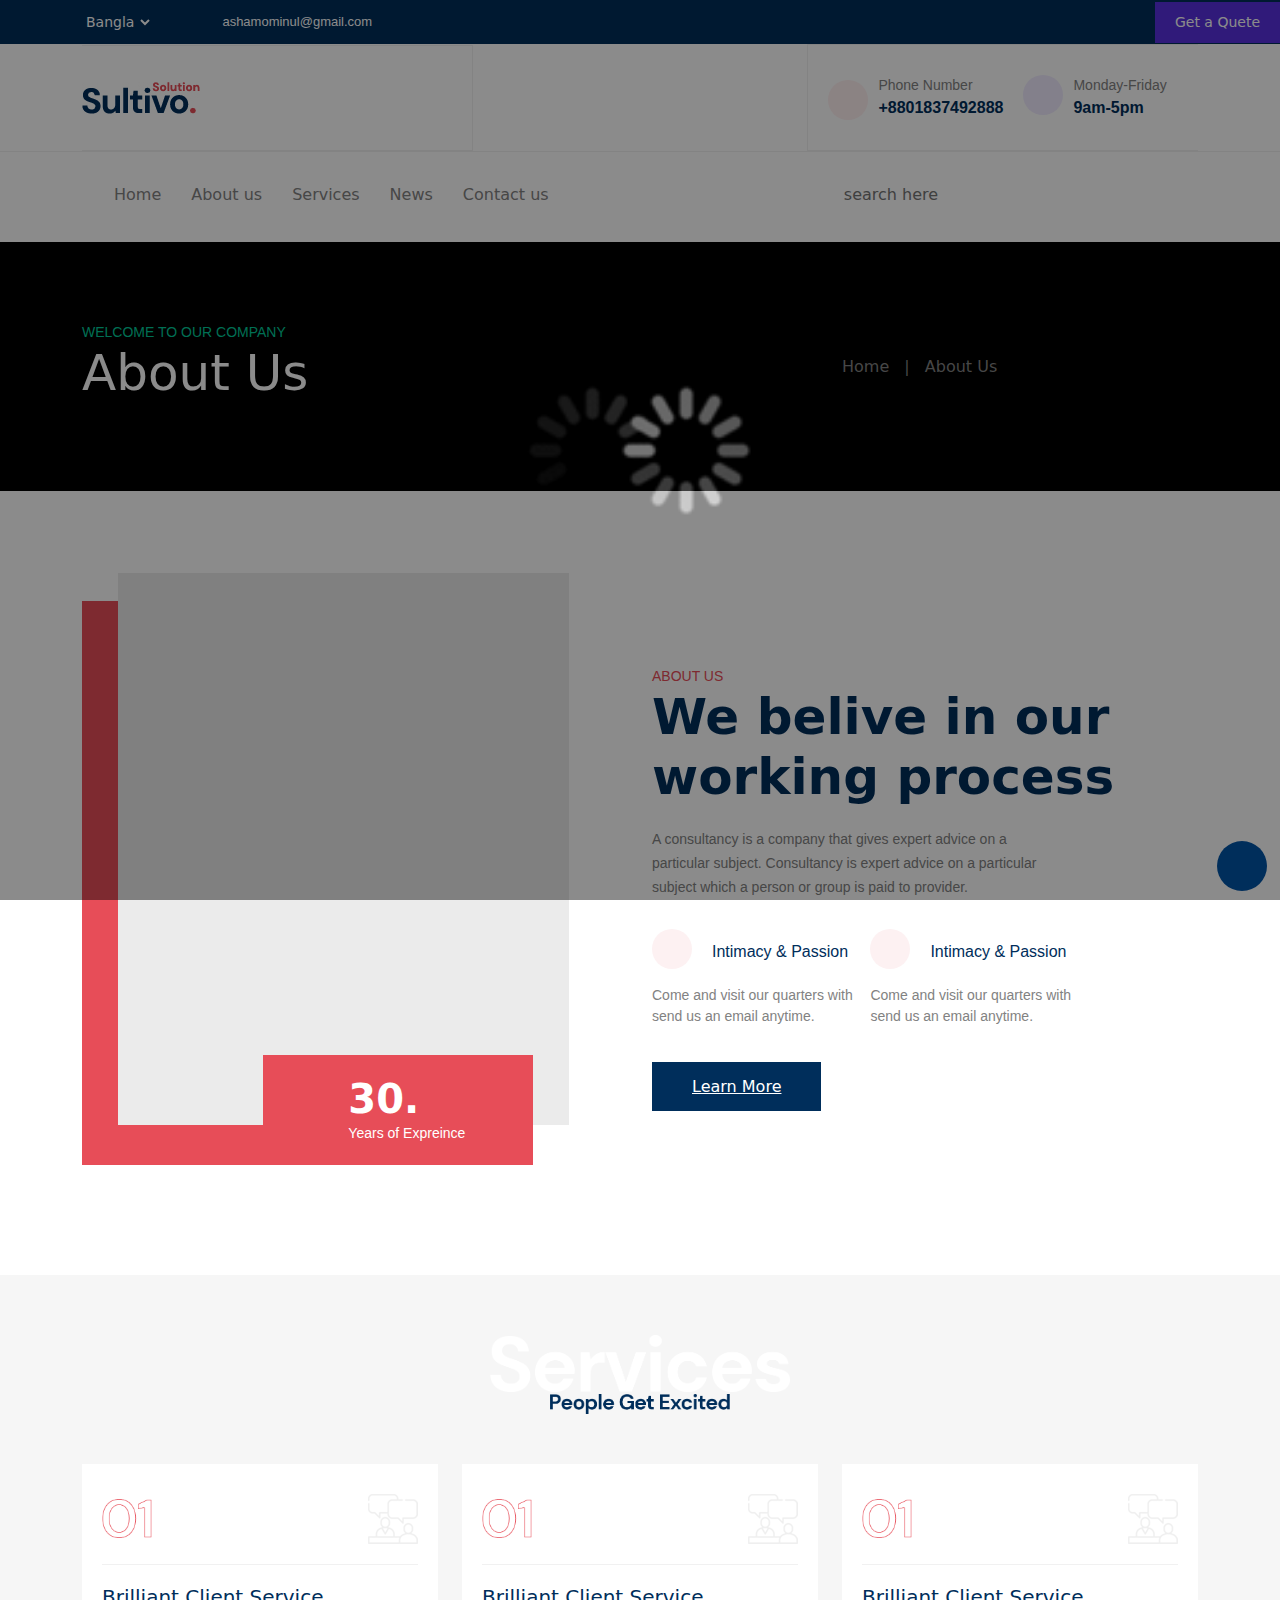
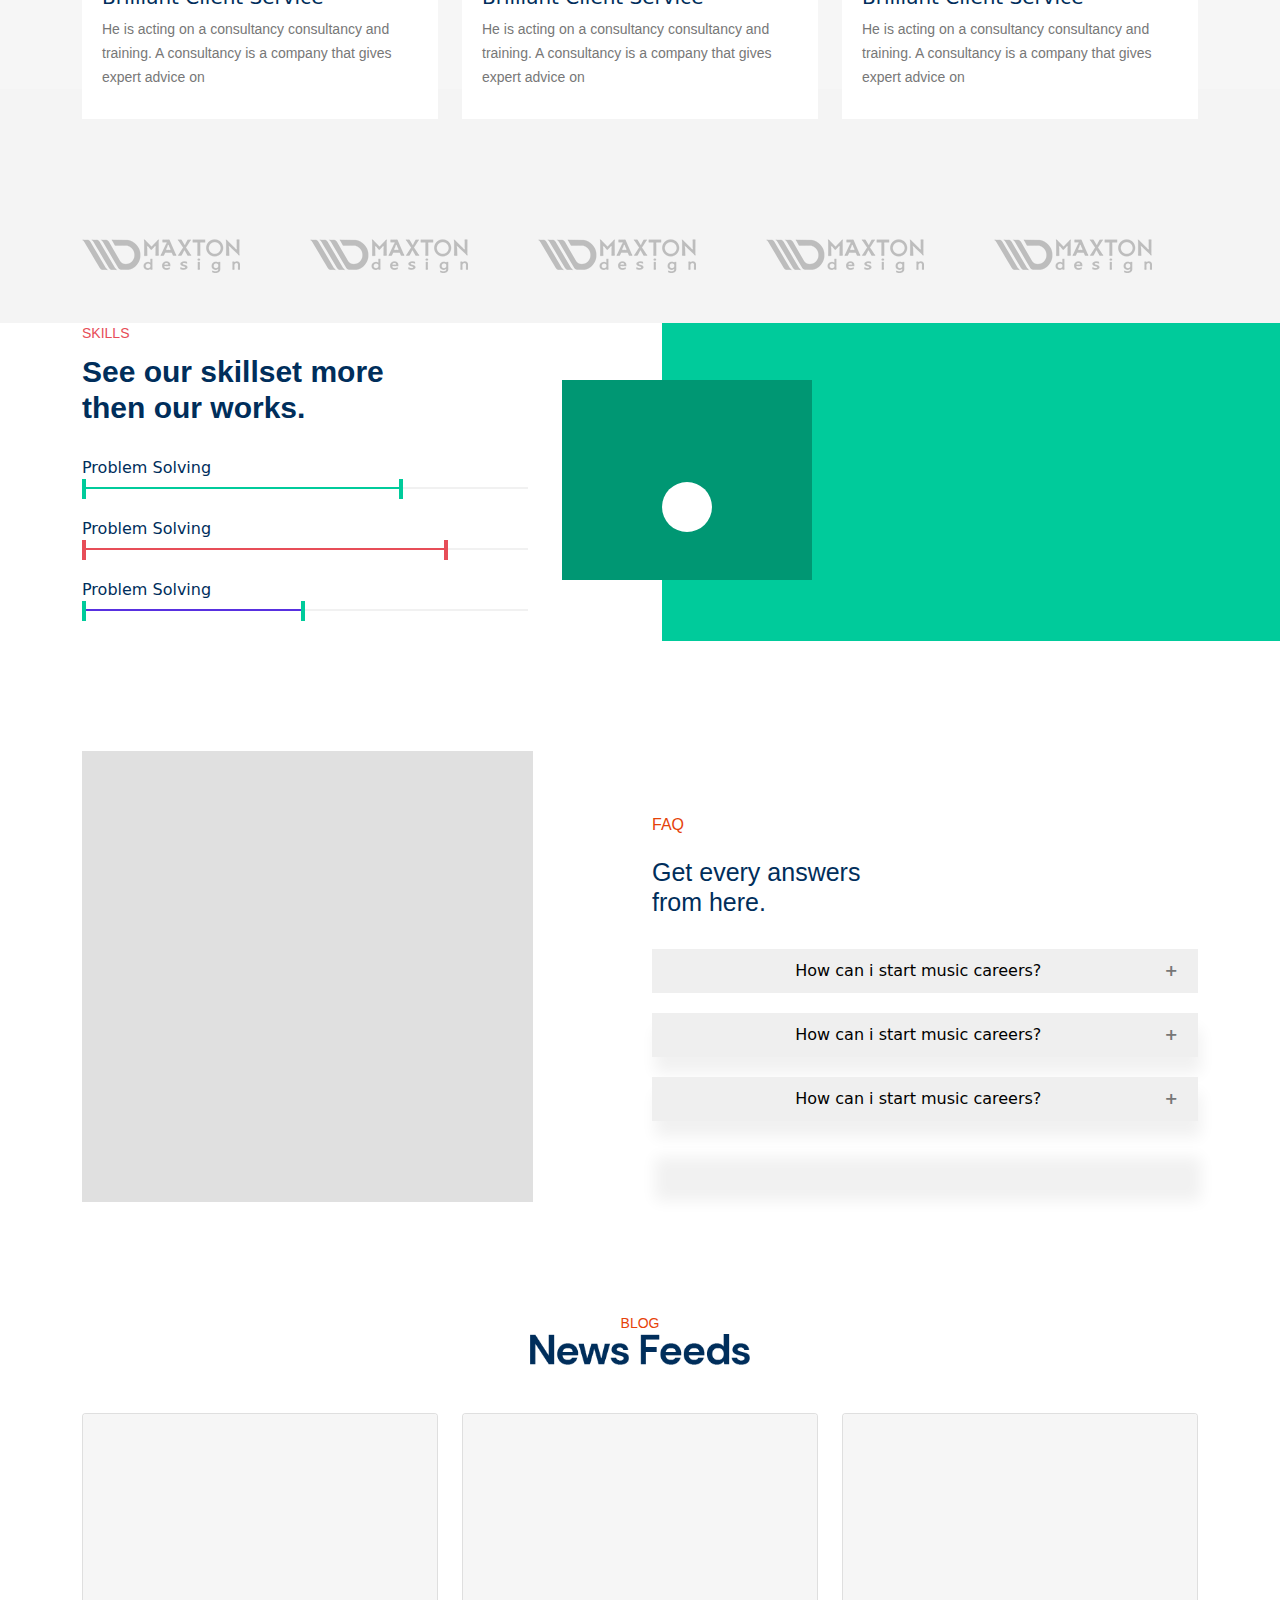
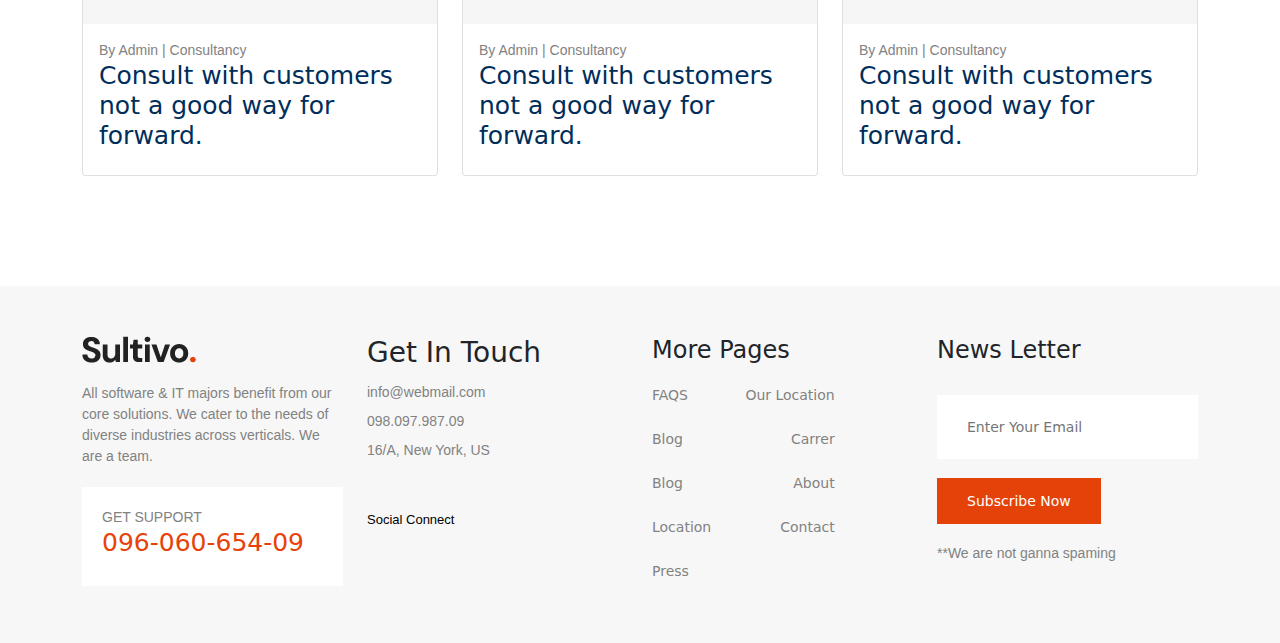
==== about.html @ bbcac412 "sultivo project completed" ====
<!DOCTYPE html>
<html lang="en">
<head>
    <meta charset="UTF-8">
    <meta http-equiv="X-UA-Compatible" content="IE=edge">
    <meta name="viewport" content="width=device-width, initial-scale=1.0">
    <title>Document</title>
    <link rel="stylesheet" href="https://cdnjs.cloudflare.com/ajax/libs/font-awesome/6.3.0/css/all.min.css" integrity="sha512-SzlrxWUlpfuzQ+pcUCosxcglQRNAq/DZjVsC0lE40xsADsfeQoEypE+enwcOiGjk/bSuGGKHEyjSoQ1zVisanQ==" crossorigin="anonymous" referrerpolicy="no-referrer" />
    <link rel="stylesheet" href="css/bootstrap.min.css">
    <link rel="stylesheet" href="css/venobox.min.css">
    <link rel="stylesheet" href="css/slick.css">
    <link rel="stylesheet" href="css/responsive.css">
    <link rel="stylesheet" href="css/spinkit.min.css">
    <link rel="stylesheet" href="css/hover-min.css">

    <link rel="stylesheet" href="css/style.css">
</head>
<body>
    <div class="preloader"></div>
    <div class="back2-top">
        <i class="fa-solid fa-angle-up"></i>
     </div>
    <!-- <div class="back2-top"> -->
    <!-- about top-bootom start -->
    <div class="about-top">
        <div class="container">
           <div class="right-left-control">
            <div class="left-top">
                <div class="lan-setting">
                   <select name="" id="">
                        <option value="">Bangla</option>
                        <option value="">English</option>
                        <option value="">Hindi</option>
                        <option value="">Arabic</option>
                    </select>

                </div>
                <div class="email-setting">
                    <div class="email-icon">
                        <i class="fa-regular fa-envelope"></i>

                    </div>
                    <div class="email-gmail">
                      <p>ashamominul@gmail.com</p>

                    </div>
                </div>
            </div>
            <div class="right-top">
                <div class="right-icon">
                    <i class="fa-brands fa-facebook-f"></i>
                
                    <i class="fa-brands fa-behance"></i>
                    <i class="fa-brands fa-twitter"></i>
                    <i class="fa-brands fa-linkedin"></i>
                </div>
                <div class="right-button">
                    <a href="">Get a Quete</a>
                </div>
                
            </div>
           </div>
        </div>

    </div>
    

    
    
    
    
    

    <!-- about top end -->
    <!-- midle navbar start -->
    <div class="midle-nav">
        <div class="container">
            <div class="midle-control">
                <div class="midle-logo">
                    <img src="img/sultivo.jpg" alt="">

                </div>
                <div class="midle-contact">
                    <div class="phone-contact">
                        <div class="phone-icon">
                            <i class="fa-solid fa-phone-flip"></i>

                        </div>
                        <div class="phone-num">
                            <p>Phone Number</p>
                            <p class="time">+8801837492888</p>
                        </div>


                    </div>
                    <div class="clock-contact">
                        <div class="clock-icon">
                            <i class="fa-solid fa-clock"></i>

                        </div>
                        <div class="clock-time">
                            <p>Monday-Friday</p>
                            <p class="time">9am-5pm</p>
                        </div>

                    </div>
                </div>
            </div>
        </div>
    </div>

    <!-- midle navbar end -->
     <!-- navitation start -->
     
 <div class="container mt-3">
    <div class="row" id="topsa">
        <!-- <div class="col-12"> -->
            <div class="navigation">
                <div class="menu">
                    <ul>
                        <li><a href="index.html">Home</a></li>
                        <li><a href="about.html">About us</a></li>
                        <li><a href="services.html">Services</a></li>
                        <li><a href="">News</a></li>
                        <li><a href="contact.html">Contact us</a></li>
                    </ul>
                </div>
                <div class="form-div">
                    <form action="">
                        <i class="fa-solid fa-magnifying-glass"></i>
                        <input type="text" name="" id="" placeholder="search here">
                    </form>
                    <div class="two-icon-div">
                        <div class="one-icon">
                            <i class="fa-regular fa-user"></i>
                        </div>
                        <div class="another-icon">
                            <i class="fa-solid fa-bars"></i>
                        </div>
                    </div>
                </div>
              
    
            </div>
        </div>
    </div>
 </div>
 <!-- navigation end -->
 <!-- banner section start -->
 <section id="banner-about">
    <div class="container">
        <div class="row d-flex align-items-center justify-content-between">
            <div class="col-4">
                <div class="banner-about-head">
                    <p>WELCOME TO OUR COMPANY</p>
                    <h2>About Us</h2>
                </div>
            </div>
            <div class="col-4">
                <div class="banner-nav">
                    <a href="index.html">Home</a>
                    <a href="">|</a>
                    <a href="about.html">About Us</a>
                </div>
            </div>
        </div>
    </div>

 </section>
 <!-- banner section end -->
 <!-- about us section start -->
 <section id="aboutus">
    <div class="container">
        <div class="row justify-content-between align-items-center">
            <div class="col-5">
                <div class="aboutusa-img">
                    <div class="about-inner-one">
                        <img src="img/aboutus-inner.png" alt="">
                    </div>
                    <div class="about-inner-two">
                        <img src="img/aboutus-inner-two.png" alt="">
                    </div>
                    <div class="about-inner-three">
                        <img src="img/aboutus-inner-three.png" alt="">
                    </div>
                    <div class="div-four">
                        <h1>30.</h1>
                        <p>Years of Expreince</p>
                    </div>

                </div>
            </div>
            <div class="col-6">
                <div class="aboutus-text-div">
                    <div class="aboutus-p">
                        <p>ABOUT US</p>
                    </div>
                    <div class="aboutus-h1">
                        <h1>We belive in our <br>working process</h1>
                    </div>
                    <div class="aboutus-par">
                        <p>
                            A consultancy is a company that gives expert advice on a
                           particular subject. Consultancy is expert advice on a particular
                             subject which a person or group is paid to provider.
                        </p>
                    </div>
                    <div class="intemate-check">
                        <div class="intemate-item">
                            <div class="intemate-icon">

                            </div>
                            <div class="intemate-text">
                                <p>Intimacy & Passion</p>
                            </div>
                            <div class="int-p mt-3">
                                <p>
                                    Come and visit our quarters with 
                                        send us an email anytime.
                                </p>
                            </div>
                        </div>
                        <div class="intemate-item2">
                            <div class="intemate-icon">
                            </div>
                            <div class="intemate-text">
                                <p>Intimacy & Passion</p>
                            </div>
                            <div class="int-p mt-3">
                                <p>
                                    Come and visit our quarters with 
                                        send us an email anytime.
                                </p>
                            </div>

                        </div>
                       
                    
                    </div>
                    <div class="aboutus-anchor mt-5">
                        <a href="">Learn More</a>
                    </div>


                </div>
            </div>
        </div>
    </div>

 </section>
 <!-- about us section end -->
 <section id="another-services">
    <div class="container">
        <div class="row justify-content-center">
            <div class="col-6 text-center">
                <div class="another-ser">
                    <img src="img/anotherservices.png" alt="">
                </div>
            </div>
        </div>
    </div>
    <div class="container">
        <div class="row justify-content-center ">
            <div class="col-6 text-center">
                <div class="excited">
                    <img src="img/excited.png" alt="">
                </div>
            </div>
        </div>
        <br><br>
        <div class="row">
            <div class="col-4">
                <div class="excited-card">
                    <div class="o1-control">
                        <div class="o1-logo">
                            <img src="img/01.png" alt="">
                        </div>
                        <div class="o1-icon">
                            <img src="img/icon.png" alt="">
                        </div>
                    </div>
                    <div class="excited-explain">
                        <div class="excited-headd">
                            <h1>Brilliant Client Service</h1>
                        </div>
                        <div class="excitedd-text">
                            <p>
                                He is acting on a consultancy consultancy
                               and training. A consultancy is a company
                               that gives expert advice on
                            </p>
                        </div>
                    </div>
                </div>

            </div>
            <div class="col-4">
                <div class="excited-card">
                    <div class="o1-control">
                        <div class="o1-logo">
                            <img src="img/01.png" alt="">
                        </div>
                        <div class="o1-icon">
                            <img src="img/icon.png" alt="">
                        </div>
                    </div>
                    <div class="excited-explain">
                        <div class="excited-headd">
                            <h1>Brilliant Client Service</h1>
                        </div>
                        <div class="excitedd-text">
                            <p>
                                He is acting on a consultancy consultancy
                               and training. A consultancy is a company
                               that gives expert advice on
                            </p>
                        </div>
                    </div>
                </div>
            </div>
            <div class="col-4">
                <div class="excited-card">
                    <div class="o1-control">
                        <div class="o1-logo">
                            <img src="img/01.png" alt="">
                        </div>
                        <div class="o1-icon">
                            <img src="img/icon.png" alt="">
                        </div>
                    </div>
                    <div class="excited-explain">
                        <div class="excited-headd">
                            <h1>Brilliant Client Service</h1>
                        </div>
                        <div class="excitedd-text">
                            <p>
                                He is acting on a consultancy consultancy
                               and training. A consultancy is a company
                               that gives expert advice on
                            </p>
                        </div>
                    </div>
                </div>
            </div>

        </div>
    </div>

 </section>
 <!-- logo section div start -->
<section id="logo-store">
    <div class="container">
        <div class="row">
            <div class="col-lg">
                <div class="logo-str">
                    <img src="img/logo1.png" alt="">
                </div>
            </div>
            <div class="col-lg">
                <div class="logo-str">
                    <img src="img/logo1.png" alt="">
                </div>
            </div>
            <div class="col-lg">
                <div class="logo-str">
                    <img src="img/logo1.png" alt="">
                </div>
            </div>
            <div class="col-lg">
                <div class="logo-str">
                    <img src="img/logo1.png" alt="">
                </div>
            </div>
            <div class="col-lg">
                <div class="logo-str">
                    <img src="img/logo1.png" alt="">
                </div>
            </div>
        </div>
    </div>
 </section>
 <!-- logo section div end -->
 <!-- skill section start -->
 <section id="skill">
    <div class="container">
        <div class="skill-main">
            <div class="skill-one">
                <div class="skill-head">
                    <p>SKILLS</p>
                    <h2>See our skillset more <br>
                        then our works.</h2>
                </div><br>
                <div class="skill-bar">
                    <div class="skill-bar-item">
                        <h4>Problem Solving</h4>
                        <div class="bar">
                            <div class="progresss"></div>
                        </div>
                    </div>
                    <div class="skill-bar-item">
                        <h4>Problem Solving</h4>
                        <div class="bar">
                            <div class="progress1"></div>
                        </div>
                    </div>
                    <div class="skill-bar-item">
                        <h4>Problem Solving</h4>
                        <div class="bar1">
                            <div class="progress2"></div>
                        </div>
                    </div>
                </div>

            </div>
            <div class="skill-two">
                <div class="skill-two-item">

                </div>
                <div class="skill-two-ano-item">
                    <img src="img/navsmall.png" alt="">

                </div>
                <div class="skill-two-icon">
                    <a class="my-video-links1" data-autoplay="true" data-vbtype="video" 
                    href="https://youtu.be/xlj3EVV-4EI">
                        <i class="fa-solid fa-play"></i></a>
                   
                </div>

            </div>
        </div>
    </div>

 </section>
 <!-- skill section end -->
 <!-- accordian section startart -->
 <section id="faq">
    <div class="container">
        <div class="row justify-content-between align-items-center">
            <div class="col-5">
                <div class="faq-main">
                    <img src="img/faqimg.png" alt="">
                </div>
            </div>
            <div class="col-6">
                <div class="faq-main">
                    <div class="faq-inner">
                        <div class="faq-head">
                            <p>FAQ</p>
                            <h2>Get every answers <br>
                                from here.</h2>
                        </div><br>
                        <div class="faq-item">
                          <button class="accordians">How can i start music careers?</button>
                          <div class="panel">
                            <p>
                                Online Marketing Services Proven to Increase Leads, Sales, &
                                   Revenue. icon of internet marketing service from a digital
                                   marketing company Marketing
                            </p>
                          </div>
                        </div>
                        <div class="faq-item">
                            <button class="accordians">How can i start music careers?</button>
                            <div class="panel">
                              <p>
                                  Online Marketing Services Proven to Increase Leads, Sales, &
                                     Revenue. icon of internet marketing service from a digital
                                     marketing company Marketing
                              </p>
                            </div>
                          </div>
                    </div>
                    <div class="faq-item">
                        <button class="accordians">How can i start music careers?</button>
                        <div class="panel">
                          <p>
                              Online Marketing Services Proven to Increase Leads, Sales, &
                                 Revenue. icon of internet marketing service from a digital
                                 marketing company Marketing
                          </p>
                        </div>
                      </div>
                </div>
            </div>
        </div>
    </div>

 </section>
  
 <!-- accordian section end -->
 <!-- card img and and card work start -->
 <section id="A-card">
    <div class="container">
        <div class="row justify-content-center">
            <div class="col-6 text-center">
                <p class="p">BLOG</p>
                <img src="img/newfeed.png" alt="" width="220px">
            </div>
        </div>
    </div><br><br>
    <div class="container">
        <div class="row">
            <div class="col-4">
                <div class="card">
                    <img src="img/c-imgs.png" alt="" class="card-img-top">
                    <div class="card-body">
                        <div class="card-sub-title"><p>By Admin      |    Consultancy</p></div>
                        <div class="card-title">
                            <h2 class="h2">Consult with customers not
                                a good way for forward.</h2>
                        </div>
                    </div>
                </div>
            </div>
            <div class="col-4">
                <div class="card">
                    <img src="img/c-imgs.png" alt="" class="card-img-top">
                    <div class="card-body">
                        <div class="card-sub-title"><p>By Admin      |    Consultancy</p></div>
                        <div class="card-title">
                            <h2 class="h2">Consult with customers not
                                a good way for forward.</h2>
                        </div>
                    </div>
                </div>
            </div>
            <div class="col-4">
                <div class="card">
                    <img src="img/c-imgs.png" alt="" class="card-img-top">
                    <div class="card-body">
                        <div class="card-sub-title"><p>By Admin      |    Consultancy</p></div>
                        <div class="card-title">
                            <h2 class="h2">Consult with customers not
                                a good way for forward.</h2>
                        </div>
                    </div>
                </div>
            </div>
        </div>
    </div>

 </section>
 <!-- card img and and card work start -->
 <!-- foooter section start -->
<footer id="footer">
    <div class="container">
        <div class="row">
            <div class="col-3">
                <div class="footer-logo-div">
                    <div class="f-logo">
                        <img src="img/f-logo.png" alt="">
                    </div>
                    <div class="f-text">
                        <p>
                            All software & IT majors benefit from
                             our core solutions. We cater to the
                                    needs of diverse industries across
                                   verticals. We are a team.
                        </p>
                    </div>
                    <div class="support-div w-80">
                        <p>GET SUPPORT</p>
                        <h1>096-060-654-09</h1>
                    </div>
                </div>
            </div>
            <div class="col-3">
                <div class="f-touch">
                    <div class="f-touch-head">
                        <h3>Get In Touch</h3>
                    </div>
                    <div class="f-contact">
                        <p>info@webmail.com <br>
                            098.097.987.09 <br>
                            16/A, New York, US</p>
                    </div>
                    <div class="social-contact mt-5">
                        <div class="soc-head">
                            <h4 style="font-size: 13px; font-family: Impact, Haettenschweiler, 'Arial Narrow Bold', 
 sans-serif; color: black;">Social Connect</h4>
                            <div class="soc-icon">
                                <i class="fa-brands fa-facebook-f"></i>
                                <i class="fa-brands fa-youtube"></i>
                                <i class="fa-brands fa-behance"></i>
                                <i class="fa-brands fa-twitter"></i>
                                <i class="fa-brands fa-linkedin"></i>
                            </div>
                        </div>
                    </div>
                </div>
            </div>
            <div class="col-3">
                <div class="mul-page">
                    <div class="mult-head">
                        <h4>More Pages</h4>
                    </div>
                    <div class="linker">
                        <div class="inline-div">
                            <div class="linker-anchor">
                                <a href="">FAQS</a>
                            </div>
                            <div class="linker-anchor">
                                <a href="">Our Location</a>
                            </div>
                        </div>
                        <div class="inline-div">
                            <div class="linker-anchor">
                                <a href="">Blog</a>
                            </div>
                            <div class="linker-anchor">
                                <a href="">Carrer</a>
                            </div>
                        </div>
                        <div class="inline-div">
                            <div class="linker-anchor">
                                <a href="">Blog</a>
                            </div>
                            <div class="linker-anchor">
                                <a href="">About</a>
                            </div>
                        </div>
                        <div class="inline-div">
                            <div class="linker-anchor">
                                <a href="">Location</a>
                            </div>
                            <div class="linker-anchor">
                                <a href="">Contact</a>
                            </div>
                            
                            
                            
                        </div>
                        <div class="linker-anchor">
                            <a href="">Press</a>
                        </div>
                    </div>
                </div>
            </div>
            <div class="col-3">
                <div class="new-letter">
                    <div class="new-head">
                        <h4>News Letter</h4>
                    </div>
                    <div class="address">
                        <div class="icon-address">
                            <form action="">
                                <i class="fa-regular fa-envelope"></i>
                                <input type="email" name="" id="" placeholder="Enter Your Email">
                            </form>
                       
                        </div>
                    </div>
                    <div class="sub">
                        <a href="">Subscribe Now</a>
                    </div>
                    <div class="ganna">
                        <p>**We are not ganna spaming</p>
                    </div>
                </div>
            </div>
        </div>
    </div>
 </footer>
 <!-- footer section end -->



 <script src="js/jquery-1.12.4.min.js"></script>   
 <script src="js/bootstrap.bundle.min.js"></script>
 <script src="js/slick.min.js"></script>
 <script src="js/venobox.min.js"></script>
 <script src="js/index.js"></script>
</body>
</html>
---- css/responsive.css ----
@media (max-width:576px){
    .top-navbar{
        width: 100%;
    }
    .logo-text h3{
        font-size: 12px !important;
        margin-top: -18px;
        margin-left: -18px;
    }
    .logo img{
        width: 20px !important;
    }
    .logo{
        display: flex;
        align-items: center;
    }
    .contact p{
        font-size: 12px !important;
        margin-top: -18px;
    }
    nav{
        width: 100%;
        
    }
    ul{
       text-align: center;
       display: block !important;
        
    }
    ul li{
        list-style: none;
        display: block !important;
    }
    ul li a{
        display: block !important;
        font-size: 12px;
        padding: 5px 0px !important;

    }
    .zinda{
        font-size: 14px !important;
    }
    .div-arrow{
        position: relative;
        display: none;
    }
    .div-arrow i{
       position: absolute;
       left: 10%;
       top: 10%;
       border: 1px solid red;
       padding: 2px 2px;
       text-align: center;
       border-radius: 50%;
       -webkit-border-radius: 50%;
       -moz-border-radius: 50%;
       -ms-border-radius: 50%;
       -o-border-radius: 50%;
       font-size: 4px;
       color: red;
       display: none;
    }
    .banner-text{
        width: 100% !important;
        display: block;
        text-align: center !important;
        margin: auto;
        padding: 10px 0px !important;
    }
    .banner-text h3{
        font-size: 14px !important;
    }
    .banner-text h2{
        font-size: 16px !important;
    }
    .banner-text p{
        width: 100%;
        font-size: 10px;
    }
    .banner-img{
        width: 100% !important;
        display: block;
    }
    .banner-img img{
        width: 100%;
    }
    .banner-text a{
        margin-top: 0;
    }
}
/* again
=========================================================================================================================*/
@media (min-width:576px) and (max-width:767.98px){
    .top-navbar{
        width: 100%;
    }
    .logo-text h3{
        font-size: 12px !important;
        margin-top: -18px;
        margin-left: -18px;
    }
    .logo img{
        width: 20px !important;
    }
    .logo{
        display: flex;
        align-items: center;
    }
    .contact p{
        font-size: 12px !important;
        margin-top: -18px;
    }
    nav{
        width: 100%;
        
    }
    ul{
       text-align: center;
       display: block !important;
        
    }
    ul li{
        list-style: none;
        display: block !important;
    }
    ul li a{
        display: block !important;
        font-size: 12px;
        padding: 5px 0px !important;
    }
    .div-arrow{
        position: relative;
        display: none;
    }

}
/*===================================================================================================================================================================================================================================================
*/
@media (min-width:768px) and (max-width:991.98px){
    .top-navbar{
        width: 100%;
    }
    .logo-text h3{
        font-size: 12px !important;
        margin-top: -18px;
        margin-left: -18px;
    }
    .logo img{
        width: 20px !important;
    }
    .logo{
        display: flex;
        align-items: center;
    }
    .contact p{
        font-size: 12px !important;
        margin-top: -18px;
    }
    nav{
        width: 100%;
        
    }
    ul{
       text-align: center;
       display: block !important;
        
    }
    ul li{
        list-style: none;
        display: block !important;
    }
    ul li a{
        display: block !important;
        font-size: 12px;
        padding: 5px 0px !important;
    }
    .div-arrow{
        position: relative;
        display: none;
    }
    
    
    
    

}
/*============================================================================================
===============================================================================================*/
@media (min-width:992px) and (max-width:1199.98px){
    .top-navbar{
        width: 100%;
    }
    .logo-text h3{
        font-size: 12px !important;
        margin-top: -18px;
        margin-left: -18px;
    }
    .logo img{
        width: 20px !important;
    }
    .logo{
        display: flex;
        align-items: center;
    }
    .contact p{
        font-size: 12px !important;
        margin-top: -18px;
    }
    nav{
        width: 100%;
        
    }
    ul{
       text-align: center;
       display: block !important;
        
    }
    ul li{
        list-style: none;
        display: block !important;
    }
    ul li a{
        display: block !important;
        font-size: 14px;
        padding: 10px 0px !important;
    }

}
---- css/spinkit.min.css ----
:root{--sk-size:40px;--sk-color:#333}.sk-center{margin:auto}.sk-plane{width:var(--sk-size);height:var(--sk-size);background-color:var(--sk-color);animation:sk-plane 1.2s infinite ease-in-out}@keyframes sk-plane{0%{transform:perspective(120px) rotateX(0) rotateY(0)}50%{transform:perspective(120px) rotateX(-180.1deg) rotateY(0)}100%{transform:perspective(120px) rotateX(-180deg) rotateY(-179.9deg)}}.sk-chase{width:var(--sk-size);height:var(--sk-size);position:relative;animation:sk-chase 2.5s infinite linear both}.sk-chase-dot{width:100%;height:100%;position:absolute;left:0;top:0;animation:sk-chase-dot 2.0s infinite ease-in-out both}.sk-chase-dot:before{content:'';display:block;width:25%;height:25%;background-color:var(--sk-color);border-radius:100%;animation:sk-chase-dot-before 2.0s infinite ease-in-out both}.sk-chase-dot:nth-child(1){animation-delay:-1.1s}.sk-chase-dot:nth-child(2){animation-delay:-1.0s}.sk-chase-dot:nth-child(3){animation-delay:-0.9s}.sk-chase-dot:nth-child(4){animation-delay:-0.8s}.sk-chase-dot:nth-child(5){animation-delay:-0.7s}.sk-chase-dot:nth-child(6){animation-delay:-0.6s}.sk-chase-dot:nth-child(1):before{animation-delay:-1.1s}.sk-chase-dot:nth-child(2):before{animation-delay:-1.0s}.sk-chase-dot:nth-child(3):before{animation-delay:-0.9s}.sk-chase-dot:nth-child(4):before{animation-delay:-0.8s}.sk-chase-dot:nth-child(5):before{animation-delay:-0.7s}.sk-chase-dot:nth-child(6):before{animation-delay:-0.6s}@keyframes sk-chase{100%{transform:rotate(360deg)}}@keyframes sk-chase-dot{80%,100%{transform:rotate(360deg)}}@keyframes sk-chase-dot-before{50%{transform:scale(0.4)}100%,0%{transform:scale(1.0)}}.sk-bounce{width:var(--sk-size);height:var(--sk-size);position:relative}.sk-bounce-dot{width:100%;height:100%;border-radius:50%;background-color:var(--sk-color);opacity:.6;position:absolute;top:0;left:0;animation:sk-bounce 2s infinite cubic-bezier(0.455,0.03,0.515,0.955)}.sk-bounce-dot:nth-child(2){animation-delay:-1.0s}@keyframes sk-bounce{0%,100%{transform:scale(0)}45%,55%{transform:scale(1)}}.sk-wave{width:var(--sk-size);height:var(--sk-size);display:flex;justify-content:space-between}.sk-wave-rect{background-color:var(--sk-color);height:100%;width:15%;animation:sk-wave 1.2s infinite ease-in-out}.sk-wave-rect:nth-child(1){animation-delay:-1.2s}.sk-wave-rect:nth-child(2){animation-delay:-1.1s}.sk-wave-rect:nth-child(3){animation-delay:-1.0s}.sk-wave-rect:nth-child(4){animation-delay:-0.9s}.sk-wave-rect:nth-child(5){animation-delay:-0.8s}@keyframes sk-wave{0%,40%,100%{transform:scaleY(0.4)}20%{transform:scaleY(1)}}.sk-pulse{width:var(--sk-size);height:var(--sk-size);background-color:var(--sk-color);border-radius:100%;animation:sk-pulse 1.2s infinite cubic-bezier(0.455,0.03,0.515,0.955)}@keyframes sk-pulse{0%{transform:scale(0)}100%{transform:scale(1);opacity:0}}.sk-flow{width:calc(var(--sk-size) * 1.3);height:calc(var(--sk-size) * 1.3);display:flex;justify-content:space-between}.sk-flow-dot{width:25%;height:25%;background-color:var(--sk-color);border-radius:50%;animation:sk-flow 1.4s cubic-bezier(0.455,0.03,0.515,0.955) 0s infinite both}.sk-flow-dot:nth-child(1){animation-delay:-0.30s}.sk-flow-dot:nth-child(2){animation-delay:-0.15s}@keyframes sk-flow{0%,80%,100%{transform:scale(0.3)}40%{transform:scale(1)}}.sk-swing{width:var(--sk-size);height:var(--sk-size);position:relative;animation:sk-swing 1.8s infinite linear}.sk-swing-dot{width:45%;height:45%;position:absolute;top:0;left:0;right:0;margin:auto;background-color:var(--sk-color);border-radius:100%;animation:sk-swing-dot 2s infinite ease-in-out}.sk-swing-dot:nth-child(2){top:auto;bottom:0;animation-delay:-1s}@keyframes sk-swing{100%{transform:rotate(360deg)}}@keyframes sk-swing-dot{0%,100%{transform:scale(0.2)}50%{transform:scale(1)}}.sk-circle{width:var(--sk-size);height:var(--sk-size);position:relative}.sk-circle-dot{width:100%;height:100%;position:absolute;left:0;top:0}.sk-circle-dot:before{content:'';display:block;width:15%;height:15%;background-color:var(--sk-color);border-radius:100%;animation:sk-circle 1.2s infinite ease-in-out both}.sk-circle-dot:nth-child(1){transform:rotate(30deg)}.sk-circle-dot:nth-child(2){transform:rotate(60deg)}.sk-circle-dot:nth-child(3){transform:rotate(90deg)}.sk-circle-dot:nth-child(4){transform:rotate(120deg)}.sk-circle-dot:nth-child(5){transform:rotate(150deg)}.sk-circle-dot:nth-child(6){transform:rotate(180deg)}.sk-circle-dot:nth-child(7){transform:rotate(210deg)}.sk-circle-dot:nth-child(8){transform:rotate(240deg)}.sk-circle-dot:nth-child(9){transform:rotate(270deg)}.sk-circle-dot:nth-child(10){transform:rotate(300deg)}.sk-circle-dot:nth-child(11){transform:rotate(330deg)}.sk-circle-dot:nth-child(1):before{animation-delay:-1.1s}.sk-circle-dot:nth-child(2):before{animation-delay:-1s}.sk-circle-dot:nth-child(3):before{animation-delay:-0.9s}.sk-circle-dot:nth-child(4):before{animation-delay:-0.8s}.sk-circle-dot:nth-child(5):before{animation-delay:-0.7s}.sk-circle-dot:nth-child(6):before{animation-delay:-0.6s}.sk-circle-dot:nth-child(7):before{animation-delay:-0.5s}.sk-circle-dot:nth-child(8):before{animation-delay:-0.4s}.sk-circle-dot:nth-child(9):before{animation-delay:-0.3s}.sk-circle-dot:nth-child(10):before{animation-delay:-0.2s}.sk-circle-dot:nth-child(11):before{animation-delay:-0.1s}@keyframes sk-circle{0%,80%,100%{transform:scale(0)}40%{transform:scale(1)}}.sk-circle-fade{width:var(--sk-size);height:var(--sk-size);position:relative}.sk-circle-fade-dot{width:100%;height:100%;position:absolute;left:0;top:0}.sk-circle-fade-dot:before{content:'';display:block;width:15%;height:15%;background-color:var(--sk-color);border-radius:100%;animation:sk-circle-fade 1.2s infinite ease-in-out both}.sk-circle-fade-dot:nth-child(1){transform:rotate(30deg)}.sk-circle-fade-dot:nth-child(2){transform:rotate(60deg)}.sk-circle-fade-dot:nth-child(3){transform:rotate(90deg)}.sk-circle-fade-dot:nth-child(4){transform:rotate(120deg)}.sk-circle-fade-dot:nth-child(5){transform:rotate(150deg)}.sk-circle-fade-dot:nth-child(6){transform:rotate(180deg)}.sk-circle-fade-dot:nth-child(7){transform:rotate(210deg)}.sk-circle-fade-dot:nth-child(8){transform:rotate(240deg)}.sk-circle-fade-dot:nth-child(9){transform:rotate(270deg)}.sk-circle-fade-dot:nth-child(10){transform:rotate(300deg)}.sk-circle-fade-dot:nth-child(11){transform:rotate(330deg)}.sk-circle-fade-dot:nth-child(1):before{animation-delay:-1.1s}.sk-circle-fade-dot:nth-child(2):before{animation-delay:-1.0s}.sk-circle-fade-dot:nth-child(3):before{animation-delay:-0.9s}.sk-circle-fade-dot:nth-child(4):before{animation-delay:-0.8s}.sk-circle-fade-dot:nth-child(5):before{animation-delay:-0.7s}.sk-circle-fade-dot:nth-child(6):before{animation-delay:-0.6s}.sk-circle-fade-dot:nth-child(7):before{animation-delay:-0.5s}.sk-circle-fade-dot:nth-child(8):before{animation-delay:-0.4s}.sk-circle-fade-dot:nth-child(9):before{animation-delay:-0.3s}.sk-circle-fade-dot:nth-child(10):before{animation-delay:-0.2s}.sk-circle-fade-dot:nth-child(11):before{animation-delay:-0.1s}@keyframes sk-circle-fade{0%,39%,100%{opacity:0;transform:scale(0.6)}40%{opacity:1;transform:scale(1)}}.sk-grid{width:var(--sk-size);height:var(--sk-size)}.sk-grid-cube{width:33.33%;height:33.33%;background-color:var(--sk-color);float:left;animation:sk-grid 1.3s infinite ease-in-out}.sk-grid-cube:nth-child(1){animation-delay:.2s}.sk-grid-cube:nth-child(2){animation-delay:.3s}.sk-grid-cube:nth-child(3){animation-delay:.4s}.sk-grid-cube:nth-child(4){animation-delay:.1s}.sk-grid-cube:nth-child(5){animation-delay:.2s}.sk-grid-cube:nth-child(6){animation-delay:.3s}.sk-grid-cube:nth-child(7){animation-delay:0s}.sk-grid-cube:nth-child(8){animation-delay:.1s}.sk-grid-cube:nth-child(9){animation-delay:.2s}@keyframes sk-grid{0%,70%,100%{transform:scale3D(1,1,1)}35%{transform:scale3D(0,0,1)}}.sk-fold{width:var(--sk-size);height:var(--sk-size);position:relative;transform:rotateZ(45deg)}.sk-fold-cube{float:left;width:50%;height:50%;position:relative;transform:scale(1.1)}.sk-fold-cube:before{content:'';position:absolute;top:0;left:0;width:100%;height:100%;background-color:var(--sk-color);animation:sk-fold 2.4s infinite linear both;transform-origin:100% 100%}.sk-fold-cube:nth-child(2){transform:scale(1.1) rotateZ(90deg)}.sk-fold-cube:nth-child(4){transform:scale(1.1) rotateZ(180deg)}.sk-fold-cube:nth-child(3){transform:scale(1.1) rotateZ(270deg)}.sk-fold-cube:nth-child(2):before{animation-delay:.3s}.sk-fold-cube:nth-child(4):before{animation-delay:.6s}.sk-fold-cube:nth-child(3):before{animation-delay:.9s}@keyframes sk-fold{0%,10%{transform:perspective(140px) rotateX(-180deg);opacity:0}25%,75%{transform:perspective(140px) rotateX(0);opacity:1}90%,100%{transform:perspective(140px) rotateY(180deg);opacity:0}}.sk-wander{width:var(--sk-size);height:var(--sk-size);position:relative}.sk-wander-cube{background-color:var(--sk-color);width:20%;height:20%;position:absolute;top:0;left:0;--sk-wander-distance:calc(var(--sk-size) * 0.75);animation:sk-wander 2.0s ease-in-out -2.0s infinite both}.sk-wander-cube:nth-child(2){animation-delay:-0.5s}.sk-wander-cube:nth-child(3){animation-delay:-1.0s}@keyframes sk-wander{0%{transform:rotate(0)}25%{transform:translateX(var(--sk-wander-distance)) rotate(-90deg) scale(0.6)}50%{transform:translateX(var(--sk-wander-distance)) translateY(var(--sk-wander-distance)) rotate(-179deg)}50.1%{transform:translateX(var(--sk-wander-distance)) translateY(var(--sk-wander-distance)) rotate(-180deg)}75%{transform:translateX(0) translateY(var(--sk-wander-distance)) rotate(-270deg) scale(0.6)}100%{transform:rotate(-360deg)}}
---- css/style.css ----
*{
    margin: 0;
    padding: 0;
    box-sizing: border-box;
}
@import url('https://fonts.googleapis.com/css2?family=Krub:ital,wght@0,200;0,300;0,400;0,500;0,600;0,700;1,200;1,300;1,400;1,500;1,600;1,700&family=Lato:ital,wght@0,100;0,300;0,400;0,700;0,900;1,100;1,300;1,400;1,700;1,900&family=Open+Sans:ital,wght@0,300;0,400;0,500;0,600;0,700;0,800;1,300;1,400;1,500;1,600;1,700;1,800&family=Oswald:wght@200;300;400;500;600;700&family=Raleway:ital,wght@0,100;0,200;0,300;0,400;0,500;0,600;0,700;0,800;0,900;1,100;1,200;1,300;1,400;1,500;1,600;1,700;1,800;1,900&family=Roboto:ital,wght@0,100;0,300;0,400;0,500;0,700;0,900;1,100;1,300;1,400;1,500;1,700;1,900&display=swap'); 
/* header and banner section start */
#banner{
    position: relative;
    left: 0;
    top: 0;
    width: 100%;
}
p{
    margin-bottom: 0 !important;
}
.one{
    background: url(../img/banner.jpg);
    padding: 250px 0px;
}
nav
#col-twelve{
    background-color: #222222;
    color: aliceblue;

    padding: 20px 20px;
  
  
  
  
}
nav{
    position: absolute;
    left: 0;
    top: 0;
    z-index: 1;
    width: 100%;
}
.nav-contact{
    position: relative;
    left: 0;
    top: 0;
    width: 100%;
}
.icon-div{
    position: absolute;
    left: 0;
    top: 0;
    color: #e64209;
    font-size: 25px;
   
   
}
.text-div{
    margin-left: 25px;

}
.text-div p{
    font-size: 14px;
    color: #828282;
}
.text-div h4{
    font-weight: 400;
    font-size: 20px;
}
.navigation{
    background-color: #ffffff;
    display: flex;
    justify-content: space-between;
    align-items: center;
    padding-right: 30px;
    padding-top: 10px;
    padding-bottom: 10px;
    

    

  

   
   
   
   
   
   
   
   
   
}
#top{
    position: absolute;
   width: 86%;
   left: 7.89%;
   top: 14%;
   z-index: 1;
}
#nav{
   
   
   
   
   
    position: absolute;
    left: 0;
    top: 10%;
    z-index: 1;


}
.menu ul{
    display: flex;
    margin-bottom: 0 !important;

}
.menu ul li{
    list-style: none;
}
.menu ul li a{
    text-decoration: none;
    color: #828282;
    margin-right: 30px;
}
.form-div{
    display: flex;
    align-items: center;
    justify-content: space-between;
    width: 30%;
}
.two-icon-div{
    display: flex;
    align-items: center;
    justify-content: space-between;
    width: 20%;
    color: #828282;
}
.another-icon{
    padding-left: 40px;
}
form{
    background-color: #ffffff;
    padding: 5px 10px;
}
form input{
    border: none;
    outline: none;
  
}
form i{
    color: #828282;
}
/* #about section start */
#about{
    margin-top: 110px;
}
.about-img-div{
    position: relative;
 
}
.about-img-div img{
  
  
}
.img-overlay{
    position: absolute;
    left: 43%;
    top: 56%;
 
    
    transform: translate(-50%,-50%);
    z-index: 1;
}
.about-title{
    position: absolute;
    left: 45%;
    top: 10%;
    width: 45%;
    padding: 15px 20px;
    background-color: #ffffff;
    display: flex;
    align-items: center;
    justify-content: space-between;
    box-shadow: 2px 2px 10px #f1f1f1;
}
.about-explain h5{
    margin-bottom: 0;
}
.circle-img{
    width: 60px;
    height: 60px;
    background-color: #f1f1f1;
    border-radius: 50%;
}
.about-explain h6{
    color: #e54209;
}
.aboutus{
    position: relative;
    margin-left: 65px;
    margin-bottom: 20px;
}
.aboutus::before{
    content: '';
    position: absolute;
    width: 60px;
    height: 2px;
    background-color: #f1f1f1;
    left: -65px;
    top: 50%;

}
.aboutus p{
    color: #e54209;
}
.big-head h2{
    color: #222222;
    font-size: 30px;
    font-weight: 500;
}
.par-text{
    font-size: 14px;
    margin-top: 20px;
    color: #777777;
    font-weight: 300;
}
.learn a{
    text-decoration: none;
    background-color: #e54209;
    text-align: center;
    padding: 10px 20px;
    color: #ffffff;
}
#four{margin-top: 110px;}
.four-icon-div i{
    /* color: #e54209; */
    color: #f1f1f1;
}
.four-main-text{
    position: relative;
    padding: 20px 30px;
    background-color: #e64209;
    display: flex;
    align-items: center;
    
}
.four-main-texts{
    position: relative;
    padding: 20px 30px;
    /* background-color: #e64209; */
    display: flex;
    align-items: center;
    
}
.four-icon-divs{
    color: #e64209;
}
.numbers{
    color: #e54209;
}
.four-main-control{
   
    margin-left: 30px;
}
.number{
    color: #ffffff;
}
.div-head-main h3{
    font-size: 18px;
    color: #ffffff;
}
.four-par{
    color: #ffffff;
    font-size: 14px;
    font-weight: 400;
}
.four-icon-div{
    color: #4d2517;
    z-index: 1;
}
.Read-div{margin-top: 30px;}
.Read-div a{
    text-decoration: none;
    color: #ffffff;
    border: 1px solid #ffffff;
    padding: 5px 20px;

}
.div-head-mains{
    color: #222222;
}
.four-pars{
    color: #777777;
}
.Read-divs{
    color: #777777;
    margin-top: 30px;
}
.Read-divs a{
    text-decoration: none;
    border-bottom: 1px solid #777777;
    color: #777777;
}
.four-main-texts{
    background-color: #ffffff;
}
.four-main-text{
    width: 100%;
    height: 100%;
}
.last{
    background-color: #222222;
}
#logo-store{
    background-color: #f4f4f4;

    padding-top: 150px;
    padding-bottom: 50px;
    width: 100%;
    z-index: -1;
    margin-top: -90px;
}
#video{
    padding-top: 50px;
    padding-bottom: 100px;
    background-color: #1b1b1b;
}
.ser-task{
    color: #ffffff;
    position: relative;
    margin-bottom: 20px;
    align-items: center;
}
.task-icon{
    width: 40px;
    height: 40px;
    background-color: #e54209;
    line-height: 40px;
    text-align: center;
    border-radius: 50%;
}
.task-par{
    position: absolute;
    top: 20%;
    margin-left: 60px;
    font-size: 14px;
    font-weight: 400;
    
   
}
.video-head{
    color: #ffffff;
    font-family: 'Raleway',sans-serif;
    font-weight: 500;
    font-size: 25px;
}
.video-p{
    color: #ffffff;
    font-size: 14px;

    margin-top: 20px;
}
.intro{
    color: #e54209;
    position: relative;
    margin-bottom: 20px;
    margin-left: 65px;
}
.intro::before{
    background-color: #e54209;
    content: '';
    width: 50px;
    height: 2px;
    position: absolute;
    left: -13.30%;
    top: 50%;
}
.video-big{
    position: relative;
    width: 100%;
    background-color: #828282;
    height: 100%;
}
.video-big-icon{
    position: absolute;
    left: 50%;
    top: 50%;
    transform: translate(-50%,-50%);
    background-color: #ffffff;
    width: 50px;
    height: 50px;
    border-radius: 50%;
    text-align: center;
    line-height: 50px;
}
body{
    overflow-x: hidden;
}
.small-head{
    position: relative;
    color: #e54209;
    margin-left: 60px;
    font-size: 14px;
}
.small-head::before{
    position: absolute;
    content: '';
    width: 50px;
    height: 1px;
    background-color: #e54209;
    left: -12%;
    top: 50%;
}
.big-heading{
    color: #ffffff;
    font-size: 25px;
}
.prev-icon{
    width: 50px;
    height: 50px;
    background-color: #ffffff;
    text-align: center;
    line-height: 50px;
}
.next-icon{
    width: 50px;
    height: 50px;
    background-color: #ffffff;
    text-align: center;
    line-height: 50px;
}
.icon-handle{
    float: right;
    display: flex;
}
#card-control{
    background-color: #f7f7f7;
    width: 100%;
    padding: 50px 0px;
}
.card-inner{
    padding-top: 280px;
    padding-bottom: 50px;
    padding-right: 20px;
    padding-left: 20px;
}
.card-text-par{
    font-size: 16px;
}
.card-text-par h3{
    font-size: 18px;
}
.card-main{
    background-color: #171717;
    color: #ffffff;
}
#imp{
    /* display: flex !important; */
    /* align-items: center; */
    /* justify-content: space-between; */
    /* width: 100%; */
    /*  */
    position: relative;
    margin-top: -120px;
}
#kaj{
    position: absolute;
    right: -25%;
    top: 0%;
}
.top-bootom{
    display: flex;
    font-size: 14px;
    color: #1b1b1b;
}
.top-bootom a{
    color: #e54209;
}
#work{
    margin-top: 110px;
}
.mini-card{
    background-color: #ffffff;
    padding: 30px 20px;
    box-shadow: 3px 3px 5px #f1f1f1;
    width: 100%;
    height: 100%;
    position: relative;
}
.mini-card-par p{
    font-size: 14px;
    color: #828282;
    font-weight: 400;
}
.mini-card-head h4{
    font-size: 20px;
    padding-top: 10px 0px;
}
.mini-card-img{
    margin-bottom: 10px;
}
.overlay-img{
    position: absolute;
    left: 0;
    top: 0;
    width: 100%;
    height: 100%;
    background: #e54209;
    padding: 30px 20px;
    opacity: 0;
    transition: 0.8s ease-in;

}
.mini-card:hover .overlay-img{
    opacity: 1;
    transform: rotate(360deg);
}
.process{
    position: relative;
    color: #e54209;
    margin-left: 60px;
    font-weight: 400;
}
.process::before{
    content: '';
    position: absolute;
    left: -12.50%;
    top: 50%;
    width: 50px;
    height: 2px;
    background-color: #e54209;
}
.pro-quetion{
    margin-top: 10px;
    
}
.pro-quetion h4{
    font-size: 30px;
    font-weight: 400;
    color: #171717;

}
.pro-text{
    margin-top: 10px;
    color: #828282;
    width: 90%;
}
.pro-text p{
    font-size: 16px;
}
.pro-more{
    margin-top: 40px;
}
.pro-more a{
    text-decoration: none;
    font-size: 16px;
    font-weight: 400;
    text-align: center;
    background-color: #e64209;
    padding: 10px 30px;
    color: #ffffff;
}
.banner-first{
    color: #828282;
}
.banner-two h2{
    font-size: 55px;
    font-weight: 400;
    color: #ffffff;
}
.anchor-div{
    margin-top: 30px;
}
.anchor-div a{
    text-decoration: none;
    color: white;
    text-align: center;
    padding: 10px 20px;
    border: 1px solid #828282;
    transition: 0.4s ease-in-out;

}
.anchor-div:hover a{
    background-color: #e54209;
    border: transparent;

}
#feedback{
    margin-top: 110px;
    width: 100%;
    background: url(../img/map-banner.png);
    padding-top: 60px;
    padding-bottom: 150px;
}
.feedback-small{
    position: relative;
    color: #e64209;
    font-size: 16px;
    margin-left: 60px;

}
.feedback-small p{
    font-weight: 400;
    font-family: "Raleway",sans-serif;
}
.feedback-big h2{
    font-size: 40px;
    color: #1b1b1b;
    font-weight: bold;
}
.feedback-small::before{
    position: absolute;
    content: '';
    left: -12%;
    top: 50%;
    background-color: #e64209;
    width: 50px;
    height: 2px;
}
.dari{
    width: 250px;
    height: 3px;
    background-color: #ffffff;
    position: relative;
}
.small-dari{
    width: 120px;
    height: 3px;
    background-color: #e64209;
}
.squ{
    position: absolute;
    left: 50%;
    /* top: -30%; */
    background-color: #e54209;
    width: 20px;
    height: 20px;
    margin-top: -1px;
    transform: translate(-50%,-50%);
}
.test-img{
    width: 60px;
    height: 60px;
    background-color: #f1f1f1;
    border-radius: 50%;
}
.testy-main{
    background-color: #ffffff;
    padding: 30px 20px;
    width: 100%;
    position: relative;
}
.test-title{
    position: absolute;
    margin-left: 80px;
    top: 16%;
}
.test-title h5{
    color: #1b1b1b;
    font-size: 20px;
}
span{
    color: #828282;
    font-size: 14px;
}
.star{
    color: #e64209;
}
.all-text{
    font-size: 14px;
    color: #828282;
    line-height: 1.5rem;
    margin-top: 20px;
}
.right-angle{
    position: absolute;
    right: 0;
    top: 0;
    width: 100px;
    height: 100px;
    background-color: #e64209;
    border-bottom-left-radius: 90%;
    text-align: center;
    line-height: 70px;
    font-size: 25px;
    color: #ffffff;
}
.contact-main{
    width: 100%;
    background-color: #ffffff;
    box-shadow: 3px 10px 12px #f1f1f1;
    padding: 80px 30px;
    clip-path: polygon(0 0, 100% 0%, 77% 100%, 0% 100%);
    z-index: -1;
}
.action{
    color: #e54209;
    font-size: 14px;
    font-weight: 400;
    margin-left: 65px;
    position: relative;
    padding-left: 30px;

}
.action::before{
    content: '';
    position: absolute;
    left: -9.30%;
    width: 60px;
    height: 2px;
    background-color: #f1f1f1;
    top: 50%;
}
.action-head h2{
    font-size: 35px;
    color: #171717;
    font-weight: 500;
}
.action-head{
    padding-left: 10px;
    padding-bottom: 30px;
}
 .form-divs form input[type=text]{
    background-color: #f7f7f7;
    padding: 10px 20px;
    font-size: 14px;
    color: #828282;
    width: 400px !important;
}
.form-divs form input[type=email]{
    background-color: #f7f7f7;
    padding: 10px 20px;
    font-size: 14px;
    color: #828282;
    width: 400px !important;
    margin-top: 20px;
}
textarea{
    margin-top: 20px;
    width: 400px;
    background-color: #f7f7f7;
    border: 0;
    outline: 0;
    padding: 10px 20px;
    overflow: hidden;
    font-size: 14px;
    color: #828282;
}
.contact-anchor{
    padding-left: 10px;
    margin-top: 25px;
}
.contact-anchor a{
    text-decoration: none;
    padding: 10px 20px;
    background-color: #e54209;
    color: #ffffff;
    font-size: 14px;
}
#contact{
    margin-top: -100px;
}
.map-div{
   width: 90%;
   height: 100%;
   z-index: 1;
}
.map-div p iframe{
    width: 100%;
    margin-top: 120px;
    margin-left: -50px;
    z-index: 999;
}
#blog{
    margin-top: 110px;
}
.blog-head{
    position: relative;
    color: #e54209;
}
.blog-head p{
    font-size: 16px;
    font-weight: 500;
}
.blog-head::before{
    position: absolute;
    left: 38%;
    top: 60%;
    width: 70px;
    height: 2px;
    background-color: #f1f1f1;
    content: '';
    transform: translate(-50%,-50%);
}
.blog-head::after{
    position: absolute;
    left: 62.0%;
    top: 60%;
    width: 70px;
    height: 2px;
    background-color: #f1f1f1;
    content: '';
    transform: translate(-50%,-50%);
}
.n-feed h1{
    color: #171717;
    font-size: 50px;
    font-weight: 600px;
    font-family: 'Raleway',sans-serif;
    margin-top: 5px;
    
}
.mi{
    font-size: 22px;
    padding: 5px 0px;
    font-weight: 400;
    font-family: 'Raleway',sans-serif;
}
.card-text{
    font-size: 14px;
    color: #828282;
}
.card-link{
    background-color: #e64209 !important;
}
footer{
    background-color: #f7f7f7;
    padding: 50px 0px;
    margin-top: 110px;
}
.f-text{
    color: #828282;
    padding: 20px 0px;
    font-size: 14px;
    font-weight: 400;
    font-family: 'openSans',sans-serif;
}
.support-div{
    background-color: #ffffff;
    padding: 20px 20px;
}
.support-div h1{
    font-size: 25px;
    color: #e64209;
}
p{
    font-size: 14px;
    color: #828282;
    font-weight: 400;
    font-family: 'openSans',sans-serif;
}
.soc-icon i{
    color: #828282;
    margin-right: 20px;
    margin-top: 10px;
    font-size: 14px;

}
.inline-div{
    display: flex;
    align-items: center;
    justify-content: space-between;
 
    
}
.mul-page{
    width: 70%;
}
.linker-anchor a{
    text-decoration: none;
    color: #828282;
    font-size: 14px;
    
}
.linker-anchor{
    margin-bottom: 10px;
    margin-top: 10px;
}
.f-contact p{
    line-height: 1.8rem;
}
.address{
    background-color: #ffffff;
    padding: 15px 20px;
    margin-top: 30px;
}
.icon-address{
    position: relative;
}
.icon-address form input{

   
   
    font-size: 14px;
    color: #828282;

}
.icon-address form i{
    font-size: 14px;
    color: #828282;
}
.sub{
    margin-top: 30px;
}
.sub a{
    text-decoration: none;
    color: #ffffff;
    font-size: 14px;
    padding: 15px 30px;
    background-color: #e54209;
    text-align: center;
}
.ganna p{
    color: #828282;
    margin-top: 30px;
    font-weight: 400;
    font-family: 'openSans',sans-serif;
    font-size: 14px;
}
/*==================================================================================================================
 ======================================================================================================about page start */
.right-left-control{
    display: flex; 
    align-items: center;
    justify-content: space-between;
}
.left-top{
    position: relative;
    width: 26%;
    display: flex;
    justify-content: space-between;
}
.email-setting{
    display: flex;
    align-items: center;
    justify-content: space-between;
    width: 62%;
    color: #ffffff;
}
.email-gmail{
    font-size: 12px;
    color: black;
}
.email-gmail p{
    color: #171717;
    font-size: 13px;
    color: #ffffff;
}
.right-top{
    display: flex;
    width: 20%;
    justify-content: space-between;
    align-items: center;
}
.about-top{
    background-color: #002e5b;
    padding: 10px 0px;
    position: relative;
}
.lan-setting select{
    border: none;
    outline: none;
    background: transparent;
    color: #ffffff;
    font-size: 14px;

}
.right-top{
    color: #ffffff;
    position: absolute;
    right: 0%;
}
.right-icon i{
    color: #ffffff;
    font-size: 14px;
    margin-right: 10px;
}
.right-icon i:last-child{
    margin-right: 0;
}
.right-button a{
    background-color: #5830e0;
    padding:10px 20px;
    text-decoration: none;
    color: #ffffff;
    text-align: center;
    font-size: 14px;
    overflow: hidden;
    display: block;
   
   
   

}
.midle-nav{
    /* padding: 20px 0px; */
    width: 100%;
    border-bottom: 1px solid #f1f1f1;
}
.midle-logo{
    border: 1px solid #f1f1f1;
    width: 35%;
    padding: 36px 0px;
    border-left: none;

}
.midle-control{
    display: flex;
    align-items: center;
    justify-content: space-between;
    width: 100%;
}
.midle-contact{
    display: flex;
    align-items: center;
    width: 35%;
    justify-content: space-between;
    border: 1px solid #f1f1f1;
    padding: 30px 0px;
    border-right: none;
}
.phone-contact{
    position: relative;
    width: 50%;
    margin: 0 20px;
}
.phone-icon{
    position: absolute;
    left: 0;
    top: 10%;
    width: 40px;
    height: 40px;
    line-height: 40px;
    border-radius: 50%;
    background-color: #fff0f1;
    font-size: 14px;
    text-align: center;
    color: #e54209;
}
.phone-num{
    font-size: 14px;
    padding-left: 50px;
}
.clock-contact{
    width: 100%;
    position: relative;
 
   
   
  
   
  

  
}
.clock-icon{
    position: absolute;
    left: 0;
    top: 0;
    background-color: #f0ebff;
    width: 40px;
    height: 40px;
    line-height: 40px;
    text-align: center;
    border-radius: 50%;
    color: #5830e0;

}
.clock-time{
    margin-left: 50px;
   
}
.time{
    font-weight: bold;
    color: #002e5b;
    font-size: 16px;
}
#topsa{
    width: 100%;
    padding-top: 50px 0px !important;
}
#banner-about{
    padding: 80px 0px;
    background: url(../img/banner.jpg) no-repeat center /cover;
    margin-top: 20px;
}
.banner-about-head p{
    color: #00cb9b;
    
}
.banner-about-head h2{
    color: #ffffff;
    font-size: 50px;
    font-weight: 500;
}
.banner-nav a{
    text-decoration: none;
    color: #828282;
    margin-right: 10px;
}
.banner-nav a:last-child{
    margin-right: 0;
}
.banner-nav a:hover{
    color: #ffffff;
}
#aboutus{
    margin-top: 110px;
}
.aboutusa-img{
    width: 100% !important;
    height: 100% !important;
    position: relative;
}
.about-inner-one{
    width: 100%;
    height: 100%;
    z-index: 1;
   
   
}
.about-inner-one img{
    width: 100%;
}
.about-inner-two{
    width: 100%;
    height: 98%;
    position: absolute;
    left: 8%;
    top: -5%;
    z-index: 2;
 
}
.about-inner-two img{
    width: 100%;
    height: 100%;
   
}
img{
    vertical-align: middle;
}
.about-inner-three{
    position: absolute;
    right: 0%;
    bottom: 7%;
   
    z-index: 3;
   
   
}
.about-inner-three img{
    width: 100%;
}
.div-four{
    position: absolute;
    right: 15%;
    top: 84%;
    z-index: 4;
    color: #ffffff;
}
.div-four h1{
    color: #ffffff;
    font-style: 55px;
    font-weight: 600;
    margin-bottom: 0;
}
.div-four p{
    color: #ffffff;
}
.aboutuso-text-div{
    width: 100%;
}
.aboutus-h1{
    width: 90%;
    color: #002e5b;
}
.aboutus-h1 h1{
    color: #002e5b;
    font-weight: 600;
    font-size: 50px;
}
.aboutus-p{
    color: #e74d58;
}
.aboutus-p p{
    color: #e74d58 !important;
    font-size: 14px;
    font-weight: 400;
}
.aboutus-par{
    margin-top: 20px;
    width: 75%;
    line-height: 1.5rem;
}
.intemate-icon{
    width: 40px;
    height: 40px;
    line-height: 40px;
    background-color: #fdf1f2;
    border-radius: 50%;
    text-align: center;

}
.intemate-check{
    margin-top: 30px;
    display: flex;
    align-items: center;
    justify-content: space-between;
    width: 80%;
}
.intemate-item{
    position: relative;
    width: 50%;
}
.intemate-text{
    position: absolute;
    top:11%;
    padding-left: 60px;
}
.intemate-item2{
    position: relative;
    width: 50%;
}
.intemate-text p{
    color: #002e5b;
    font-size: 16px;
    font-weight: 500;
}
.aboutus-anchor a{
    padding: 15px 40px;
    background-color: #002e5b;
    color: #ffffff;
    font-size: 16px;
    text-align: center;
}
#another-services{
    margin-top: 110px;
    background: url(../img/anotherbanner.jpg);
    padding: 60px 0px;
}
.excited img{
    width: 180px;
}
.another-ser img{
    width: 300px;
}
.excited-card{
    padding: 30px 20px;
    background-color: #ffffff;
   
   
   
}
.o1-control{
    display: flex;
    align-items: center;
    justify-content: space-between;
    border-bottom: 1px solid #f1f1f1;

    padding-bottom: 20px;
}
.o1-logo img{
    width: 50px;
}
.o1-icon img{
    width: 50px;
}
.excited-headd h1{
    font-size: 20px;
    color: #002e5b;

}
.excited-explain{
    margin-top: 20px;
}
.excitedd-text p{
    line-height: 1.5rem;
    font-size: 14px;
    color: #777777;
}
#skill{
    width: 100%;
}
.skill-head p{
    color: #e74d58;
}
.skill-head h2{
    font-size: 30px;
    font-weight: 600;
    color: #002e5b;
    font-family: 'Raleway',sans-serif;
    margin-top: 10px;
}
.skill-one{
    width: 40%;
}
.skill-two{
    width: 60%;
    position: relative;
}
.bar{
    width: 100%;
    background-color: #f1f1f1;
    height: 2px;
   
}
.progresss{
    width: 72%;
    background-color: #00cb9b;
    height: 2px;
    position: relative;

}
.progresss::before{
    position: absolute;
    content: '';
    background-color: #00cb9b;
    left: 0;
    top: -400%;
    width: 4px !important;
    height: 20px !important;
   
}
.progresss::after{
    position: absolute;
    right: 0;
    top: -400%;
    width: 4px !important;
    height: 20px !important;
    background-color: #00cb9b;
    content: '';
}
/* .progress { */
    /* display: flex; */
    /* height: 1rem; */
    /* overflow: hidden; */
    /* font-size: .75rem; */
    /* background-color: #e9ecef; */
    /* border-radius: .25rem; */
  /* } */
.skill-bar-item h4{
    font-size: 16px;
    color: #002e5b;
    margin-bottom: 10px;
}
.skill-bar-item{
    margin-bottom: 30px;
    width: 100%;
}
.progress1{
    width: 82%;
    background-color: #e74d58;
    height: 2px;
    position: relative;

}
.progress2{
    width: 50%;
    background-color: #5830e0;
    height: 2px;
    position: absolute;

}
.progress1::before{
    position: absolute;
    content: '';
    background-color: #e74d58;
    left: 0;
    top: -400%;
    width: 4px !important;
    height: 20px !important;
   
}
.progress1::after{
    position: absolute;
    right: 0;
    top: -400%;
    width: 4px !important;
    height: 20px !important;
    background-color: #e74d58;
    content: '';
}
.progress2::before{
    position: absolute;
    content: '';
    background-color: #00cb9b;
    left: 0;
    top: -400%;
    width: 4px !important;
    height: 20px !important;
   
}
.progress2::after{
    position: absolute;
    right: 0;
    top: -400%;
    width: 4px !important;
    height: 20px !important;
    background-color: #00cb9b;
    content: '';
}
.bar1{
    width: 100%;
    height: 2px;
    background-color: #f1f1f1;
    position: relative;
}
.progress2{
    width: 50%;
    height: 2px;
    background-color: #5830e0;
    position: absolute;
}
.skill-two-item{
    position: absolute;
    right: -20%;
    width: 100%;
    height: 100%;
    background: url(../img/navy.png) no-repeat center / cover;

}
.skill-main{
    display: flex;
    /* align-items: center; */
    /* justify-content: space-between; */
}
.skill-two-ano-item{
    width: 250px;
    position: absolute;
    left: 5%;
    top: 18%;
    height: 200px;
}
.skill-two-ano-item img{
    width: 100%;
    height: 100%;
}
.skill-two-icon{
    width: 50px;
    height: 50px;
    line-height: 50px;
    background-color: #ffffff;
    border-radius: 50%;
    position: absolute;
    left: 20%;
    text-align: center;
    top: 50%;

}

.panel-body {
    height: 0;
    overflow: hidden;
    transition: height 0.3s ease-out;
  }
  
  .panel-body:not(.hidden) {
    height: auto;
  }
  #faq{
    margin-top: 110px;
  }
  .faq-main{
    width: 100%;
    height: 100%;
  }
  .faq-main img{
    width: 100%;
    height: 100%;
  }
  .faq-item button{
    width: 100%;
    border: none;
    outline: none;
    padding: 10px 20px;
   
    box-shadow: 3px 80px 15px #f1f1f1;
    transition: 0.3s ease-in;
  }
  .faq-item{
    margin-bottom: 20px;
  }
  .panel{
    width: 100%;
    background-color: #f1f1f1;
    padding: 30px 20px;
    transition: 0.3s ease-in-out;
    display: none;
    overflow: hidden;
  }
  .active, .accordions:hover {
    background-color: #ccc;
  }
  .faq-head p{
    color: #e54209;
    font-size: 16px;
  }
  .faq-head h2{
    color: #002e5b;
    font-size: 25px;
    font-weight: 400;
    font-family: 'Raleway',sans-serif;
    margin-top: 20px;
  }
  #A-card{
    margin-top: 110px;
    width: 100%;
  }
  .h2{
    color: #002e5b;
    font-size: 25px;
    font-weight: 500;
  }
  .p{
    color: #e64209;
    margin-bottom: 20px;
    line-height: 22px;
  }
  #footers{
    margin-top: 60px;

  }
  #contact-services{
    margin-top: 110px;
  }
  .sercon-text h5{
    color: #002e5b;
    font-size: 20px;
    font-weight: 400;
    font-family: 'Raleway',sans-serif;
  }
  .sercon-text p{
    color: #00cb9b;
    font-weight: 400;
    font-size: 14px;
  }
  .sercon{
    width: 100%;
  
  }
  .sercon-img{
    width: 100%;
    height: 100%;
    position: relative;
  }
  .sercon-img img{
    width: 100%;
  }
  .over-ser{
    position: absolute;
    left: 0;
    bottom: 0;
    width: 0%;
    height: 0%;
    background-color: #607b96;
    opacity: 0;
    transition: 0.5s ease-in;
  }
  .sercon:hover .over-ser{
    opacity: 1;
    width: 100%;
    height: 100%;
  }
  .over-ser-icon{
    color: #ccc;
    font-size: 20px;
    position: absolute;
    left: 50%;
    top: 50%;
    transform: translate(-50%,-50%);
    text-align: center;
    width: 50px;
    height: 50px;
    line-height: 50px;
  }
  .anc{
    margin-top: 10px;
    display: flex;
    align-items: center;
  }
  .anc a{
    color: #ffffff;
    padding: 15px 30px;
    text-align: center;
    background-color: #e54209;
    margin-top: 20px;
    text-decoration: none;
  }



 /*==================================================================================================================
 about page end
 =====================================================================================================================*/
 /*==================================================================================================================
services page start
=====================================================================================================================*/

#ser-ser{
    margin-top: 80px;
}
.fin-bank{
    width: 100%;
    padding: 30px 20px;
    background-color: #ffffff;
    text-align: center;
}
.fin-bank:hover{
    box-shadow: 5px 8px 5px #f7f7f7;
}
.fin-bank-head{
    margin-top: 15px;
}
.fin-bank-head h4{
    color: #002e5b;
    font-weight: 400;
    font-size: 22px;
}
.fin-ban-text p{
    color: #bcbcbc;
    font-size: 16px;
}
.feature-img-head{
    display: flex;
    align-items: center;
    width: 60%;
    justify-content: space-between;
    margin-top: 30px;
}
.feature-head p{
    color: #e9646d;
    font-weight: 400;
    font-size: 16px;
}
.feature-head h2{
    color: #002e5b;
    font-size: 40px;
    font-weight: 500;
    margin-bottom: 25px;

}
.feature-text p{
    color: #bcbcbc;
    font-size: 16px;
    line-height: 1.5rem;
}
.feature-img-circle-head h5{
    color: #002e5b;
    font-size: 18px;
    font-family: 'Raleway',sans-serif;
    font-weight: 500;
}
.feature-img-circle-head p{
    color: #e9646d;
    font-size: 14px;
    font-style: italic;
    font-family: 'openSans',sans-serif;
}
.feature-img{
    width: 100%;
    height: 100%;
    margin-top: -150px;
    margin-left: -50px;
}
.feature-img img{
    width: 100%;
}
#feature{
    margin-top: 110px;
    background-color: #f8f8f8;
    padding: 60px 0px;
}
.feature-main{
    width: 80%;
}
.add-main{
    width: 100%;
}
.add-main-inner{
    width: 100%;
    position: relative;
}
.add-main-inner img{
    width: 100%;
}
.add-overlay{
    position: absolute;
    right: 0;
    top: 0;
    width: 0%;
    background-color: #757575;
    height: 0%;
    transition: 0.3s ease-in;
    opacity: 0;
}
.actives{
    position: absolute;
    right: 0;
    top: 0;
    width: 100%;
    background-color: #757575;
    height: 100%;
    transition: 0.3s ease-in;
    opacity: 1;

}
.add-overlay-text{
    position: absolute;
    left: 50%;
    top: 50%;
    transform: translate(-50%,-50%);
    text-align: center;
    width: 80%;
}
.add-overlay-text p{
    color: #ffffff;
    font-size: 16px;
}
.add-overlay-text h5{
    color: #ffffff;
    font-size: 20px;
}
.add-main-inner:hover .add-overlay{
    opacity: 1;
    width: 100%;
    height: 100%;
}
#add{
    margin-top: 110px;
}
#web-banner{
    padding: 40px 0px;
    background-color: #00cb9b;
}
.web-anc a{
    padding: 10px 20px;
    border: 1px solid #ffffff;
    color: #ffffff;
    transition: all 0.3s ease-in-out;
}
.web-anc:hover a{
    border: 1px solid transparent;
    background-color: #002e5b;
}
.call p{
    color: #ffffff;
}
.call h2{
    font-size: 25px;
    font-weight: 500;
    color: #ffffff;

}
#contact-web{
    margin-top: 110px;
}
.make-r{
    width: 100%;
}
.make-r img{
    width: 100%;
}
.preloader{
    position: fixed;
    left: 0;
    top: 0;
    background: url(../img/minar.gif) no-repeat center / cover;
    width: 100%;
    height: 100vh;
    z-index: 99999;
}
.back2-top{
    position: fixed;
    right: 1%;
    bottom: 1%;
    background-color: #002e5b;
    width: 50px;
    height: 50px;
    border-radius: 50%;
    line-height: 50px;
    text-align: center;
    color: #ffffff;
    z-index: 999999;
}
.accordians:after {
    content: '\002B';
    color: #777;
    font-weight: bold;
    float: right;
    /* margin-left: 55px; */
  }
  
  .active:after {
    content: "\2212";
  }
/*==================================================================================================================
services page end
=====================================================================================================================*/
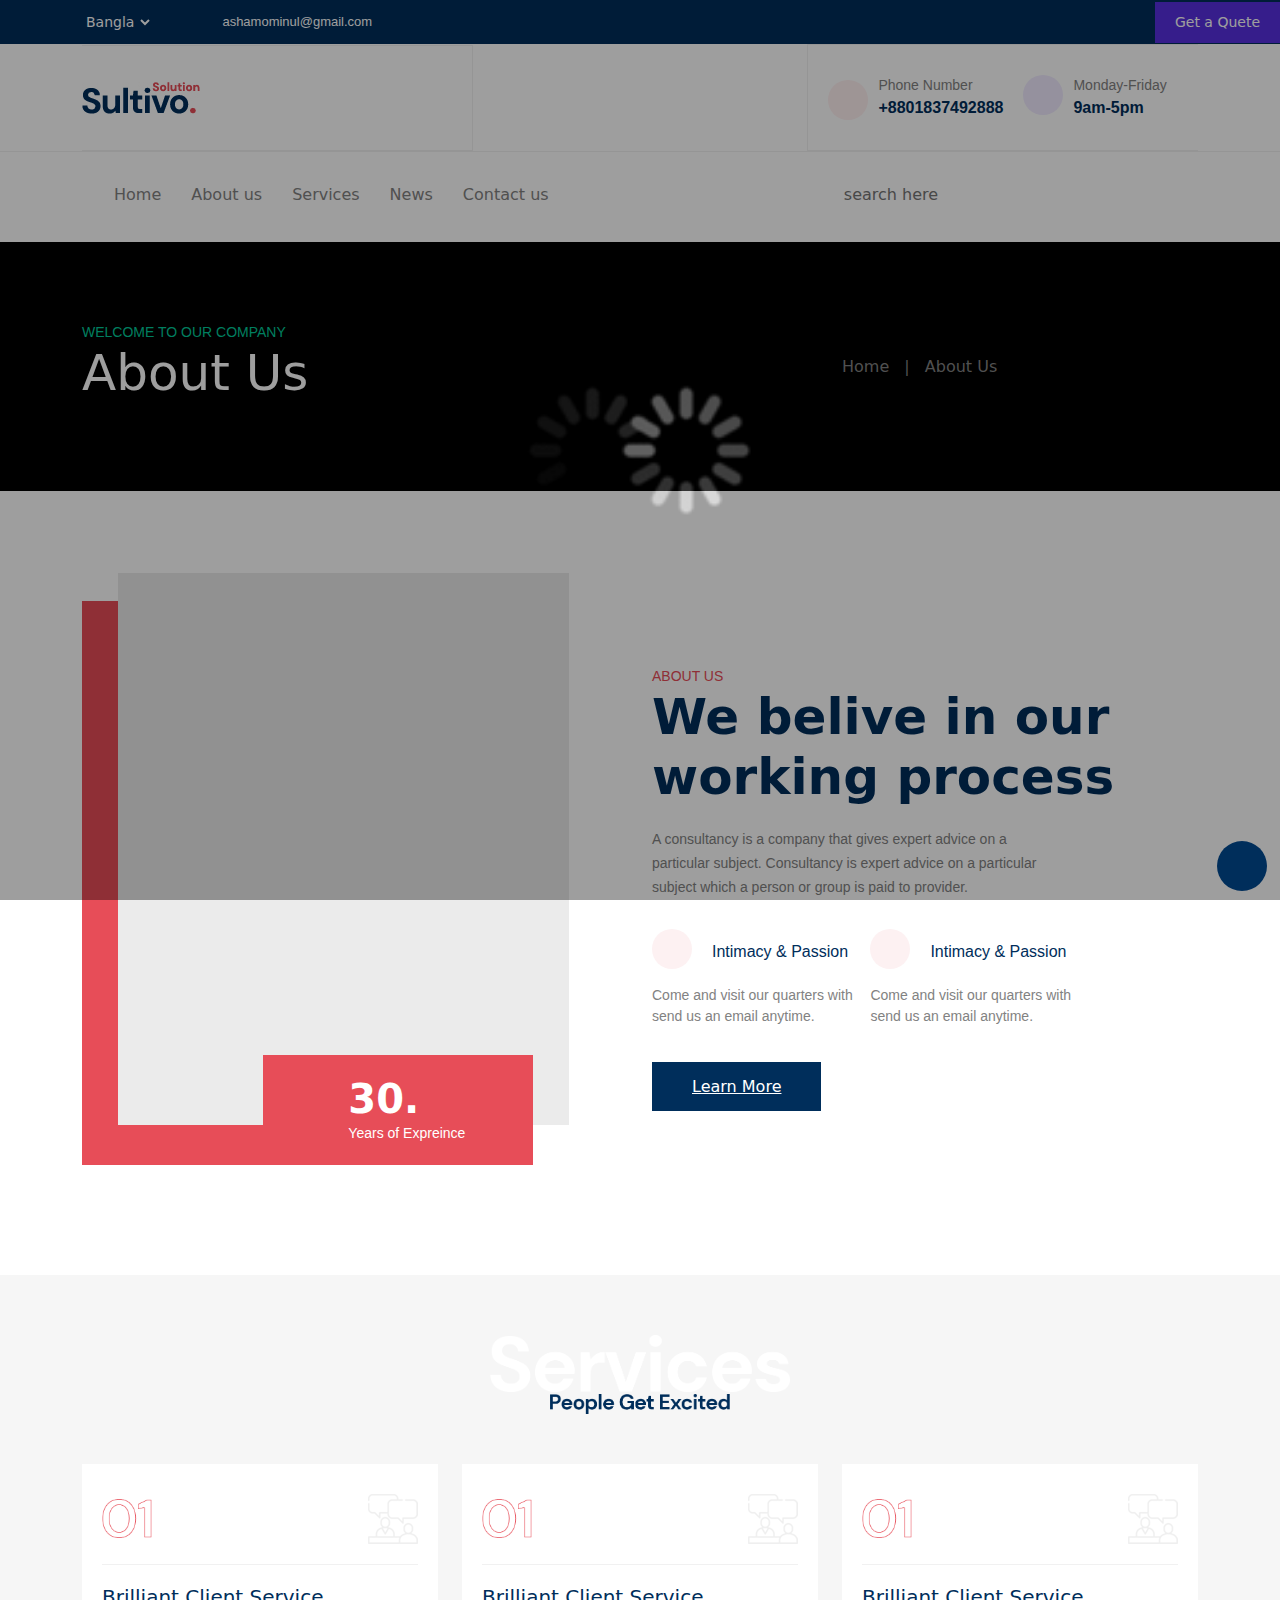
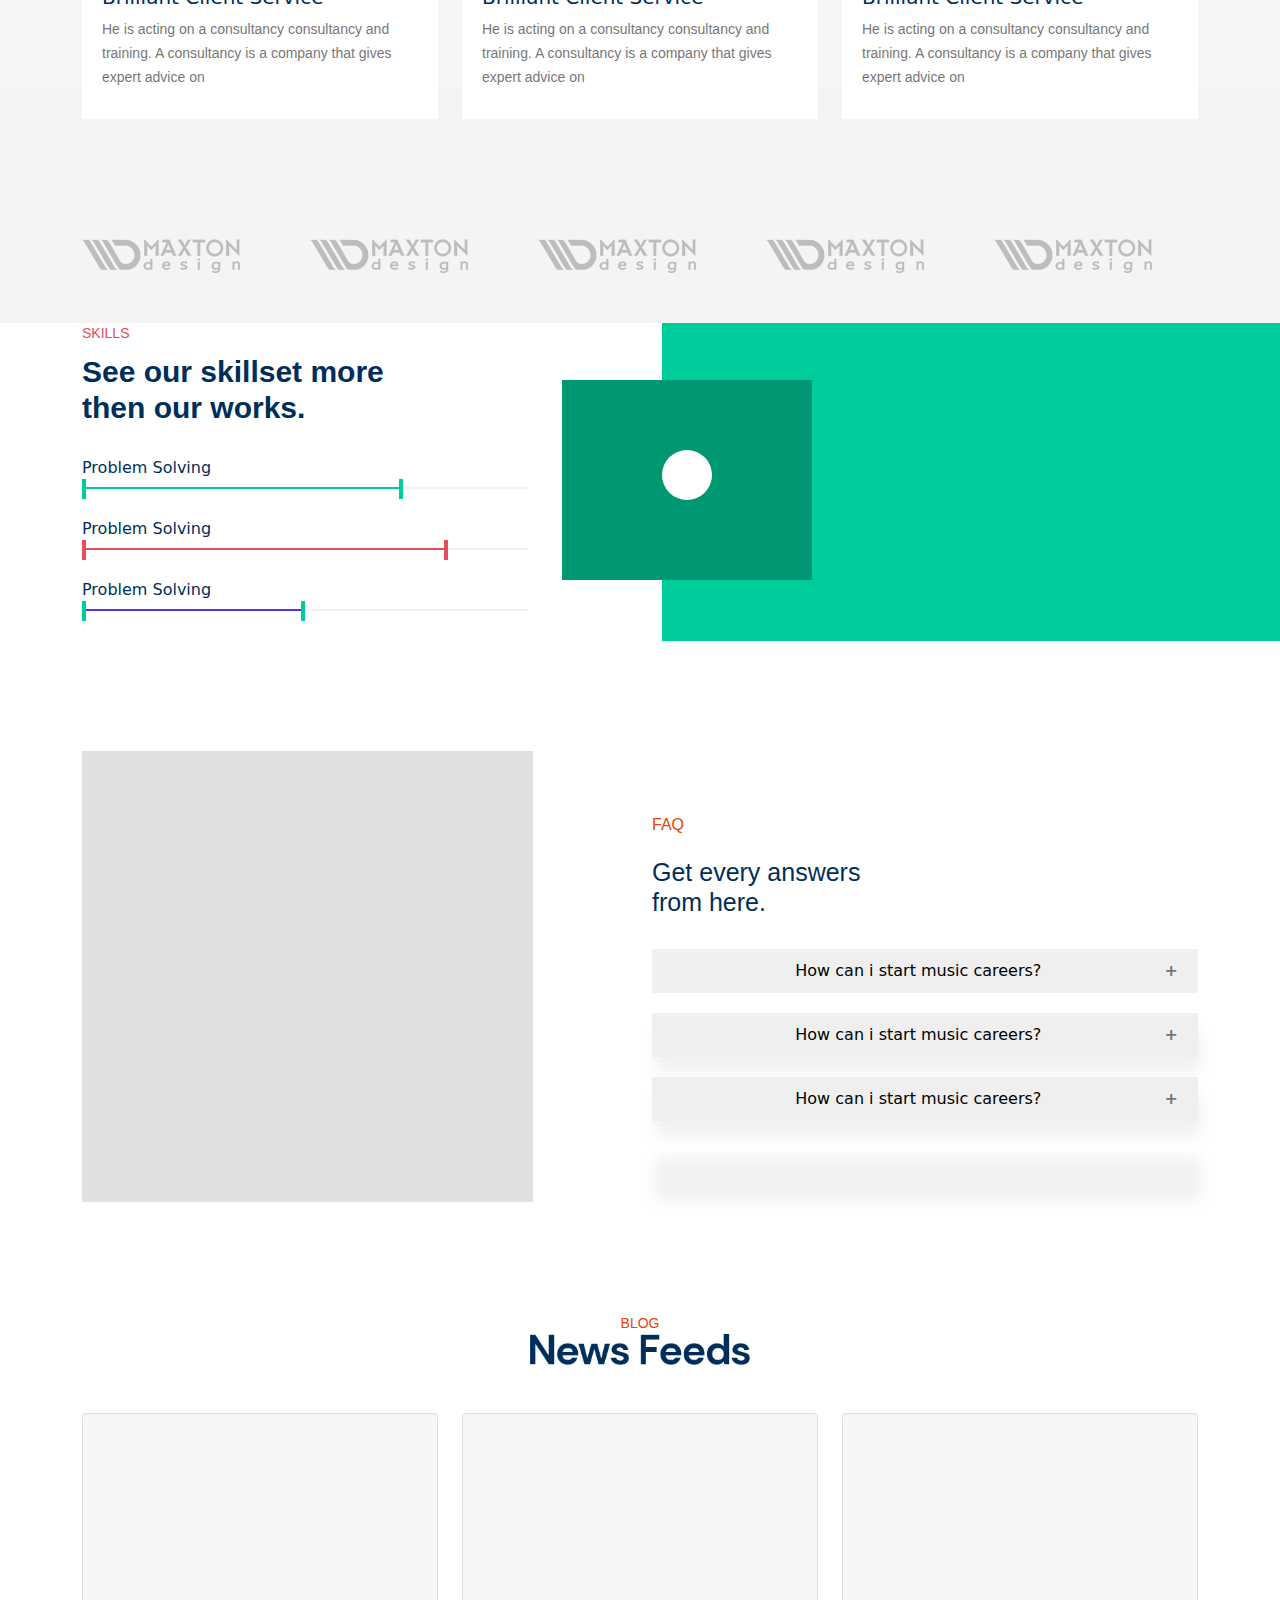
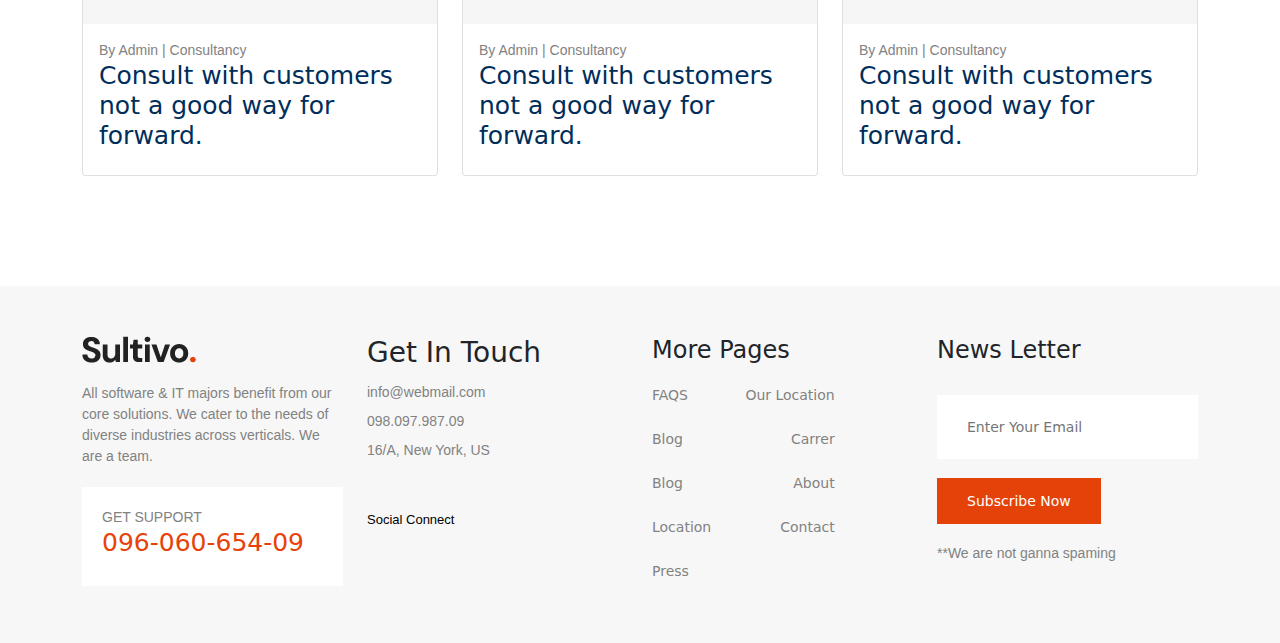
==== commit 7f88e175: "Last Update" ====
--- a/about.html
+++ b/about.html
@@ -4,7 +4,7 @@
     <meta charset="UTF-8">
     <meta http-equiv="X-UA-Compatible" content="IE=edge">
     <meta name="viewport" content="width=device-width, initial-scale=1.0">
-    <title>Document</title>
+    <title>About File</title>
     <link rel="stylesheet" href="https://cdnjs.cloudflare.com/ajax/libs/font-awesome/6.3.0/css/all.min.css" integrity="sha512-SzlrxWUlpfuzQ+pcUCosxcglQRNAq/DZjVsC0lE40xsADsfeQoEypE+enwcOiGjk/bSuGGKHEyjSoQ1zVisanQ==" crossorigin="anonymous" referrerpolicy="no-referrer" />
     <link rel="stylesheet" href="css/bootstrap.min.css">
     <link rel="stylesheet" href="css/venobox.min.css">
--- a/css/style.css
+++ b/css/style.css
@@ -578,7 +578,21 @@
     transition: 0.4s ease-in-out;
 
 }
-.anchor-div:hover a{
+.anchor-divs{
+    text-decoration: none;
+color: white;
+text-align: center;
+padding: 10px 20px;
+border: 1px solid #828282;
+transition: 0.4s ease-in-out;
+
+}
+.anchor-divs:hover a{
+    background-color: #e54209;
+    border: transparent;
+
+}
+.anchor-div a:hover {
     background-color: #e54209;
     border: transparent;
 
@@ -1440,9 +1454,11 @@
     background-color: #ffffff;
     border-radius: 50%;
     position: absolute;
+    top: 40% !important;
     left: 20%;
     text-align: center;
-    top: 50%;
+ 
+    /* transform: translate(-50%,-50%); */
 
 }
 
@@ -1791,6 +1807,12 @@
   .active:after {
     content: "\2212";
   }
+.mission.active{
+    background: transparent;
+}
+/* .tab-content .mission.active.active{
+    background-color: transparent;
+  } */
 /*==================================================================================================================
 services page end
 =====================================================================================================================*/
